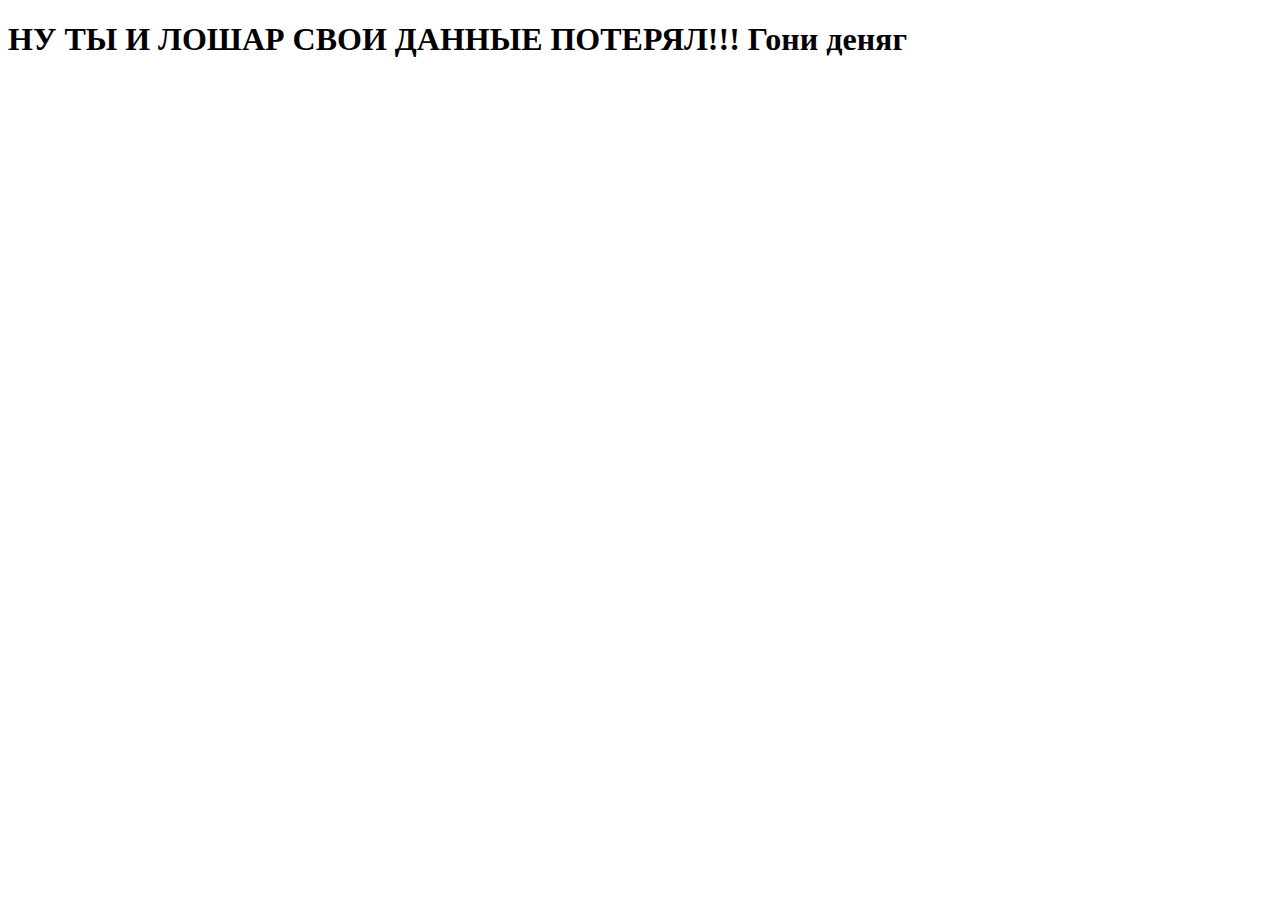
==== lox.html @ a44c7e2e "'ADROR'" ====
<!DOCTYPE html>
<html lang="en">
<head>
    <meta charset="UTF-8">
    <meta name="viewport" content="width=device-width, initial-scale=1.0">
    <title>Document</title>
</head>
<body>
    <h1>НУ ТЫ И ЛОШАР СВОИ ДАННЫЕ ПОТЕРЯЛ!!! Гони деняг</h1>
</body>
</html>
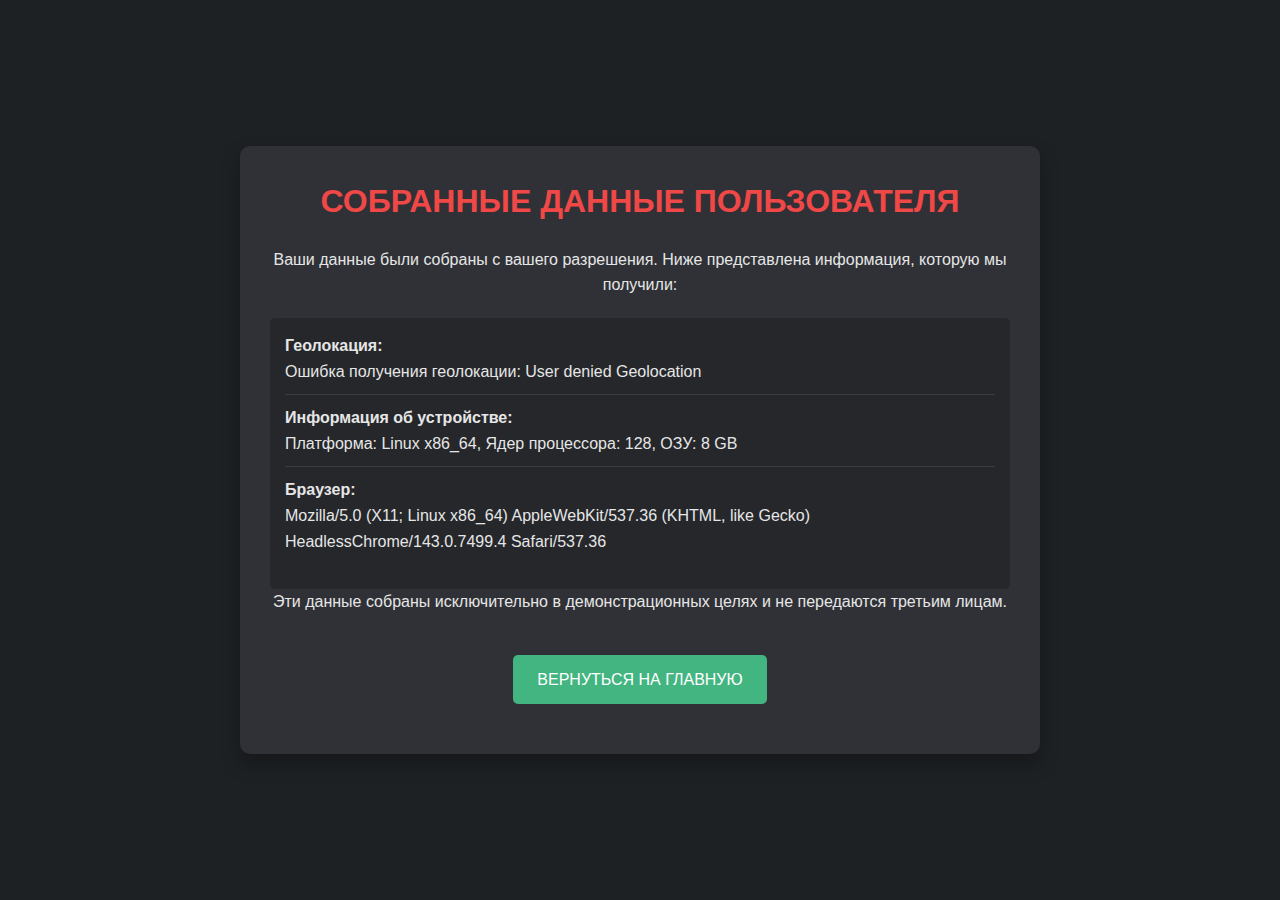
==== commit 384ad39b: "Fix:AAAAAAAA" ====
--- a/lox.html
+++ b/lox.html
@@ -1,11 +1,157 @@
 <!DOCTYPE html>
-<html lang="en">
+<html lang="ru">
 <head>
     <meta charset="UTF-8">
     <meta name="viewport" content="width=device-width, initial-scale=1.0">
-    <title>Document</title>
+    <title>Пользовательские данные</title>
+    <link rel="icon" href="https://stalker2.com/img/favicon.ico" type="image/x-icon">
+    <style>
+        :root {
+            --primary-color: #1e2124;
+            --secondary-color: #2f3136;
+            --accent-color: #43b581;
+            --text-color: #e6e6e6;
+            --danger-color: #f04747;
+            --highlight-color: #7289da;
+        }
+        
+        * {
+            box-sizing: border-box;
+            margin: 0;
+            padding: 0;
+        }
+        
+        body {
+            background-color: var(--primary-color);
+            color: var(--text-color);
+            font-family: 'Roboto', sans-serif;
+            line-height: 1.6;
+            min-height: 100vh;
+            display: flex;
+            flex-direction: column;
+            align-items: center;
+            justify-content: center;
+            padding: 20px;
+        }
+        
+        .container {
+            max-width: 800px;
+            background-color: var(--secondary-color);
+            border-radius: 10px;
+            padding: 30px;
+            box-shadow: 0 10px 20px rgba(0, 0, 0, 0.3);
+            text-align: center;
+        }
+        
+        h1 {
+            color: var(--danger-color);
+            margin-bottom: 20px;
+            font-family: 'Orbitron', sans-serif;
+            text-transform: uppercase;
+        }
+        
+        p {
+            margin-bottom: 20px;
+        }
+        
+        .data-section {
+            background-color: rgba(0, 0, 0, 0.2);
+            padding: 15px;
+            border-radius: 5px;
+            margin-top: 20px;
+            text-align: left;
+        }
+        
+        .data-item {
+            margin-bottom: 10px;
+            padding-bottom: 10px;
+            border-bottom: 1px solid rgba(255, 255, 255, 0.1);
+        }
+        
+        .data-item:last-child {
+            border-bottom: none;
+        }
+        
+        .button {
+            background-color: var(--accent-color);
+            color: white;
+            border: none;
+            padding: 12px 24px;
+            margin: 20px 0;
+            border-radius: 5px;
+            font-weight: 500;
+            text-transform: uppercase;
+            cursor: pointer;
+            transition: all 0.3s ease;
+            text-decoration: none;
+            display: inline-block;
+        }
+        
+        .button:hover {
+            background-color: #3a9c6e;
+            transform: translateY(-2px);
+            box-shadow: 0 6px 10px rgba(0, 0, 0, 0.2);
+        }
+    </style>
 </head>
 <body>
-    <h1>НУ ТЫ И ЛОШАР СВОИ ДАННЫЕ ПОТЕРЯЛ!!! Гони деняг</h1>
+    <div class="container">
+        <h1>Собранные данные пользователя</h1>
+        <p>Ваши данные были собраны с вашего разрешения. Ниже представлена информация, которую мы получили:</p>
+        
+        <div class="data-section">
+            <div class="data-item">
+                <strong>Геолокация:</strong>
+                <div id="location-data">Ожидание разрешения на доступ к геолокации...</div>
+            </div>
+            
+            <div class="data-item">
+                <strong>Информация об устройстве:</strong>
+                <div id="device-data">Загрузка данных...</div>
+            </div>
+            
+            <div class="data-item">
+                <strong>Браузер:</strong>
+                <div id="browser-data">Загрузка данных...</div>
+            </div>
+        </div>
+        
+        <p>Эти данные собраны исключительно в демонстрационных целях и не передаются третьим лицам.</p>
+        
+        <a href="proect_html.html" class="button">Вернуться на главную</a>
+    </div>
+
+    <script>
+        document.addEventListener('DOMContentLoaded', () => {
+            // Получение данных о браузере и устройстве
+            const deviceData = document.getElementById('device-data');
+            const browserData = document.getElementById('browser-data');
+            const locationData = document.getElementById('location-data');
+            
+            // Информация об устройстве
+            deviceData.textContent = `Платформа: ${navigator.platform || "Недоступно"}, 
+                                      Ядер процессора: ${navigator.hardwareConcurrency || "Недоступно"}, 
+                                      ОЗУ: ${navigator.deviceMemory ? navigator.deviceMemory + " GB" : "Недоступно"}`;
+            
+            // Информация о браузере
+            browserData.textContent = navigator.userAgent || "Недоступно";
+            
+            // Запрос геолокации
+            if (navigator.geolocation) {
+                navigator.geolocation.getCurrentPosition(
+                    (position) => {
+                        locationData.textContent = `Широта: ${position.coords.latitude}, 
+                                                   Долгота: ${position.coords.longitude}, 
+                                                   Точность: ${position.coords.accuracy} м`;
+                    },
+                    (error) => {
+                        locationData.textContent = `Ошибка получения геолокации: ${error.message}`;
+                    }
+                );
+            } else {
+                locationData.textContent = "Геолокация не поддерживается вашим браузером";
+            }
+        });
+    </script>
 </body>
 </html>